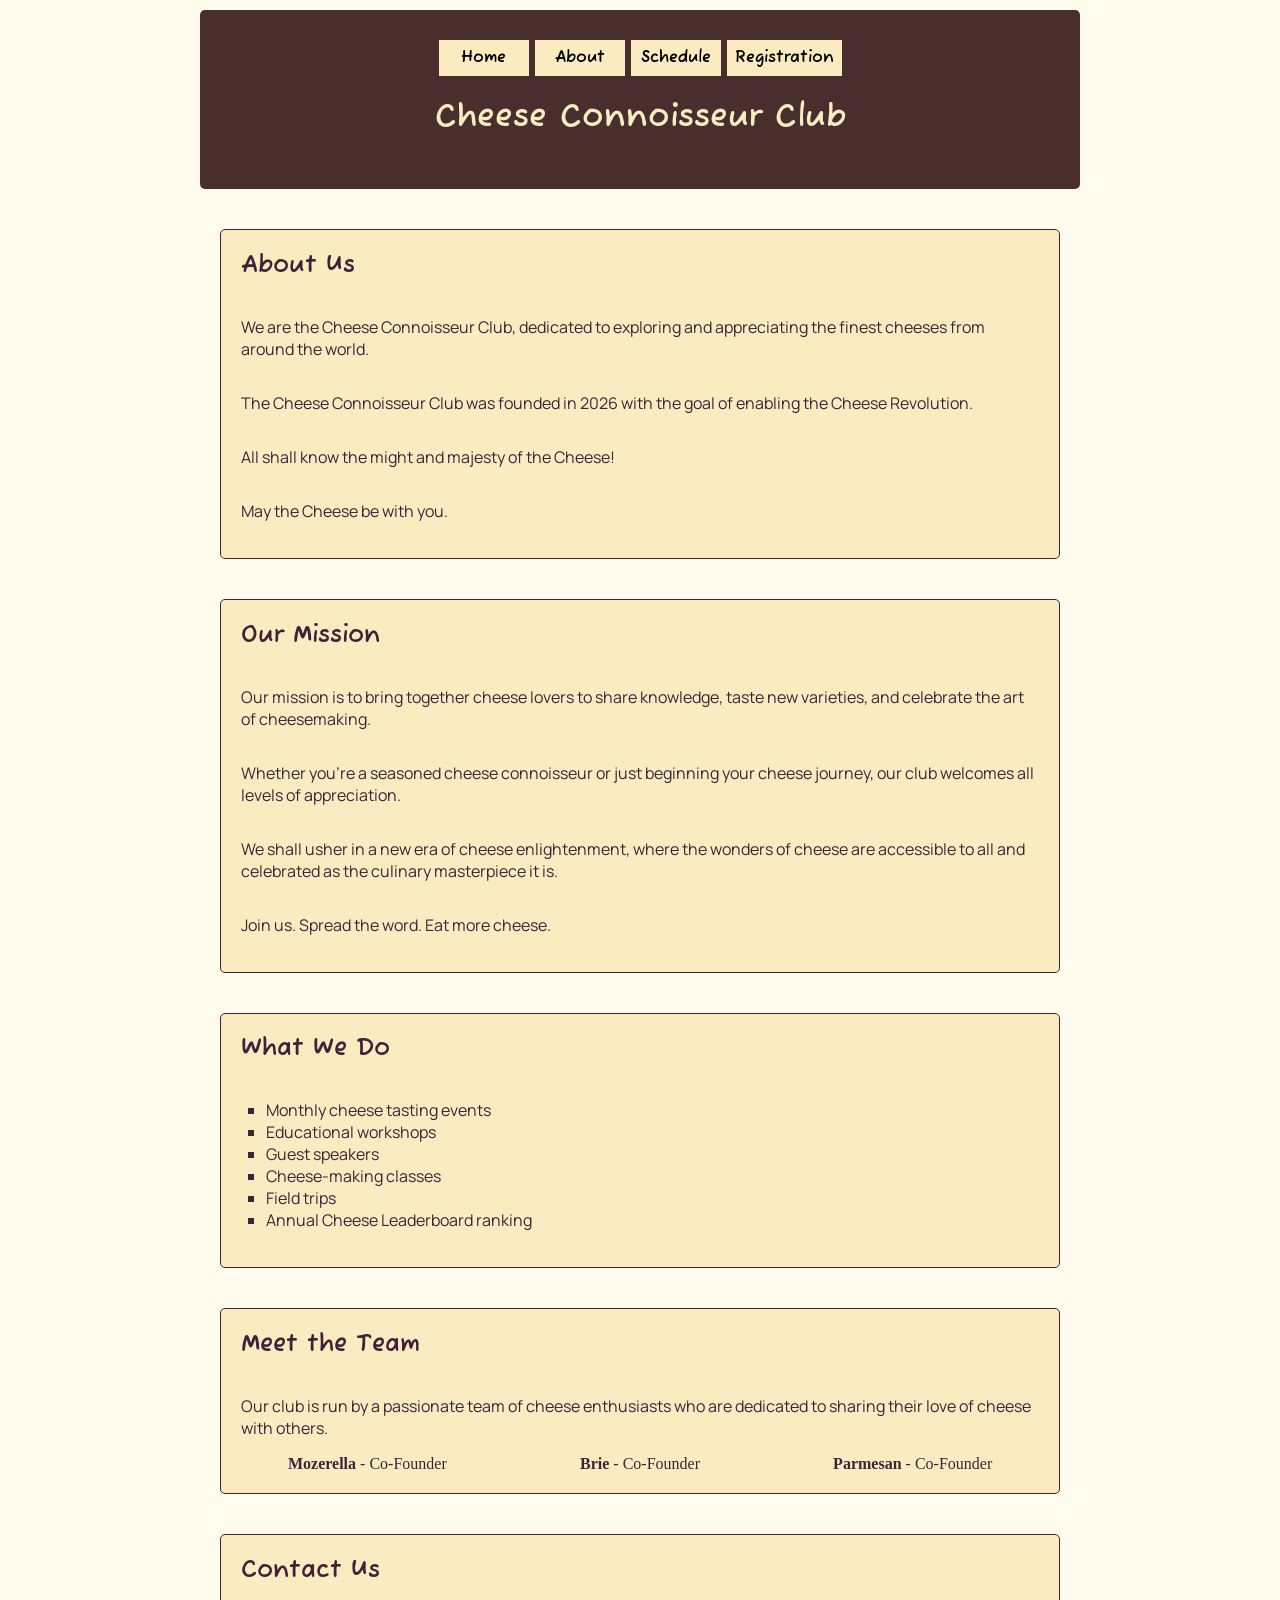
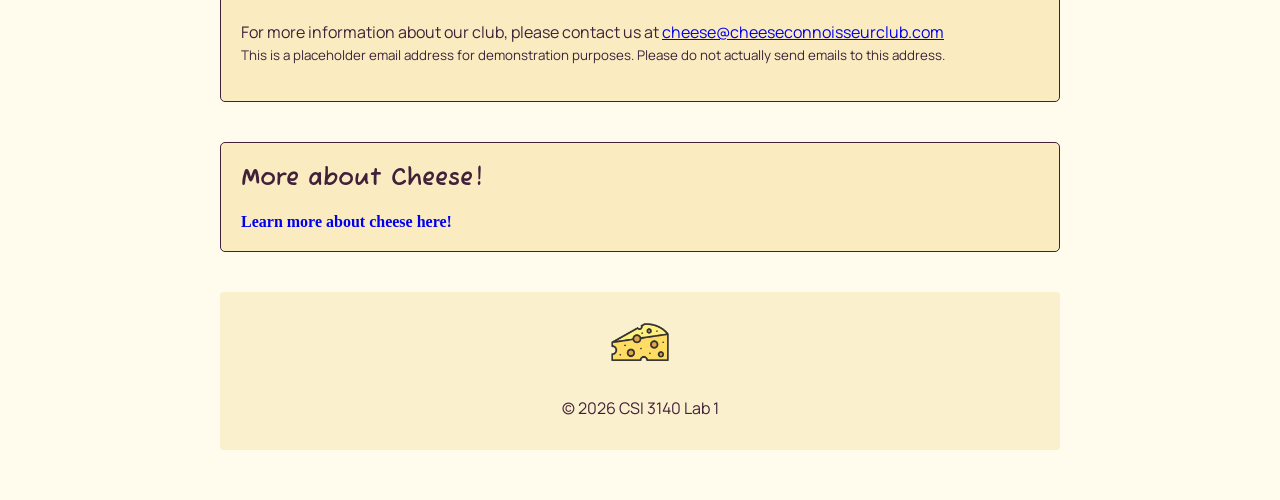
==== about.html @ c9a7000f "Tried to fix the overflow issues with the mailto link and the pledge of allegiance." ====
<!--Author: Olina Zhao-->
<!-- Later Modified by Rachel Luo  -->
<!DOCTYPE html>
<html lang="en">
<head>
    <meta charset="UTF-8">
    <meta name="viewport" content="width=device-width, initial-scale=1.0">
    <title>About Us</title>
    <link rel="stylesheet" href="style.css">
</head>

<body class="about">

<header class="site-header">
    <nav class="main-nav" aria-label="Main navigation">
        <a href="index.html">Home</a>
        <a href="about.html">About</a>
        <a href="schedule.html">Schedule</a>
        <a href="registration.html">Registration</a>
    </nav>

    <h1>Cheese Connoisseur Club</h1>
</header>

<main class="about-main">

    <section class="about-section">
        <h2>About Us</h2>
        <p>
            We are the Cheese Connoisseur Club, dedicated to exploring and
            appreciating the finest cheeses from around the world.
        </p>

        <p>The Cheese Connoisseur Club was founded in 2026 with the goal of enabling the Cheese Revolution.</p>
        <p>All shall know the might and majesty of the Cheese!</p>
        <p>May the Cheese be with you.</p>
    </section>

    <section class="about-section mission">
        <h2>Our Mission</h2>

        <p>
            Our mission is to bring together cheese lovers to share knowledge,
            taste new varieties, and celebrate the art of cheesemaking.
        </p>

        <p>
            Whether you're a seasoned cheese connoisseur or just beginning
            your cheese journey, our club welcomes all levels of appreciation.
        </p>

        <p>
            We shall usher in a new era of cheese enlightenment, where the wonders of cheese are accessible to all and celebrated as the culinary masterpiece it is.
        </p>

        <p>
            Join us. Spread the word. Eat more cheese.
        </p>
    </section>

    <section class="about-section activities">
        <h2>What We Do</h2>

        <ul class="activity-list">
            <li>Monthly cheese tasting events</li>
            <li>Educational workshops</li>
            <li>Guest speakers</li>
            <li>Cheese-making classes</li>
            <li>Field trips</li>
            <li>Annual Cheese Leaderboard ranking</li>
        </ul>
    </section>

    
    <section class="about-section team"> 
        <h2>Meet the Team</h2>
        <p>
            Our club is run by a passionate team of cheese enthusiasts who are dedicated to sharing their love of cheese with others.
        </p>
        <section class="team-list"> 
            <div><strong>Mozerella</strong> - Co-Founder</div>
            <div><strong>Brie</strong> - Co-Founder</div>
            <div><strong>Parmesan</strong> - Co-Founder</div>
        </section>
    </section>

    <section class="about-section contact">
        <h2>Contact Us</h2>
        <p>
            For more information about our club, please contact us at
            <a href="mailto:cheese@cheeseconnoisseurclub.com">cheese@cheeseconnoisseurclub.com</a>
            <br>
            <small>This is a placeholder email address for demonstration purposes. Please do not actually send emails to this address.</small>
    </section>

    <section class="about-section info">
        <h2>More about Cheese!</h2>

        <a class="external-link"
           href="https://en.wikipedia.org/wiki/Cheese"
           target="_blank">
           Learn more about cheese here!
        </a>
    </section>


</main>

<footer>
    <img src="Images/cheese_icon_png.png" alt="Cheese Icon" width="70">
    <p>&copy; 2026 CSI 3140 Lab 1</p>
</footer>

</body>
</html>
---- style.css ----
/* Typography */  
@import url('https://fonts.googleapis.com/css2?family=Fuzzy+Bubbles:wght@400;700&family=Manrope:wght@200..800&display=swap');
@import url('https://fonts.googleapis.com/css2?family=Fuzzy+Bubbles:wght@400;700&family=Manrope:wght@200..800&display=swap');

/* GLOBAL STYLES -----------------------------------------------------------------------------*/

*,
*::before,
*::after {
    box-sizing: border-box;
}

/*Container*/
.container {
    width: min(90%, 900px);
    margin: 0 auto;
    color:#41213a; 
    padding: 20px;
    max-width: 900px;
    font-family: "Manrope", sans-serif;
}

/*Card*/
.card {
  background-color: #faecc0;
  border: 1px solid #4a2e2e;
  border-radius: 8px;
  padding: 20px;
  margin-bottom: 20px;
}

/*Header*/
header {
  font-family: "Fuzzy Bubbles", sans-serif;
  text-align: center;
  padding: 20px;
  background-color: #4a2e2e;
  color: #faecc0;
  border-radius: 5px;
}

/*Todo with nav bar?*/
.site-header{
  font-family: "Fuzzy Bubbles", sans-serif;
  text-align: center;
  margin-bottom: 20px;
  padding: 30px;
}

h2 {
  
  font-family: "Fuzzy Bubbles", sans-serif;
}

/*Attempt to use @media*/
@media (max-width: 600px) {

    h1 {
        font-size: 1.8rem;
    }

    h2{
        font-size: 1.5rem;
    }

}

p {
  font-family: "Manrope", sans-serif;
}

ul {
  font-family: "Manrope", sans-serif;
} 

/*Button*/
button{
  padding: 10px 20px;
  background-color: #4a2e2e;
  color: #faecc0;
  border: none;
  border-radius: 4px;
  cursor: pointer;
  font-size: 20px;
  justify-content: center;
  text-align: center;
}

/*Images*/
img {
    max-width: 100%;
    height: auto;
}


/*Navigation Bar: it is a global component*/
nav a {
  display: inline-block; 
  min-width: 90px;
  padding: 8px;
  background: #faecc0;
  color: black;
  text-align: center;
  text-decoration: none;
  font-weight: bold;
}

@media (max-width: 600px) {
  nav a {
    flex-direction: column;
  }
}

/*body background and font*/
body{
  background-color:rgb(255, 252, 238);
  padding: 10px;
  color:#41213a;
  cursor: url('./Images/cursor.png'), auto;   
  box-sizing: border-box; /*TA said this would be helpful (TODO: Figure out how to use this)*/
}

/*footer*/
footer {
  text-align: center;
  padding: 15px;
  background-color: rgba(250, 236, 192, 0.7);
  border: none;
  border-radius: 4px;
  margin-top: 30px;
  margin: 40px 20px;
}

/*TODO: REMOVE ONE OF THESE*/
/*this one is specifically for schedule page*/
footer.schedule_footer {
  position: fixed;   
  bottom: 0;         
  left: 410px;           
  right: 410px;          
  z-index: 1000;     
  background-color: rgba(250, 236, 192, 0.95); 
  margin: 40px 20px;
  padding: 15px;
  
  display: flex;
  justify-content: center;
  align-items: center;
  gap: 15px;
  border-radius: 4px;
}

/*Part G*/
button:focus,
input:focus,
select:focus,
textarea:focus {
outline: 3px solid #4a2e2e;
outline-offset: 2px;
}

/*For Nav Bar*/
a:focus {
outline: 3px solid #faecb0;
outline-offset: 2px;
}

/*INDEX PAGE -----------------------------------------------------------------------------*/

.main_table {
  /* prevents double-thick borders between cells */
  border-collapse: collapse; 
  /* width: 80%; */

  /* Center the table */
  margin-left: auto;
  margin-right: auto;
  font-family: "Manrope", sans-serif;

}

/*lines around header cells and data cells*/
.main_table th, .main_table td {
  border: 1px solid #4a2e2e; 
  padding: 10px;          
  text-align: left;         
}

/*header row background*/
.main_table th {
  background-color: #faecc0;
}
 
.cheese-ranks {
  text-align: center; 
}


/*Configure Margins*/
fieldset {
  margin-bottom: 20px;
  padding: 20px;
}

label {
  display: block;
  margin-bottom: 5px;
}

input { 
  padding: 8px;
  width: 100%; /*This is just the recommendations from VSCode, what the heck*/
}

/*REGISTRATION PAGE ------------------------------------------------------------------*/

.register-page{
  margin: auto;
  color:#41213a; 
  box-sizing: border-box;
}

.register-form{
  margin: auto;
  background-color: #faecc0;
  border-radius: 5px;
  padding: 20px;
}

.register-form fieldset {
    border: none;
    display: flex;
    flex-direction: column;
    gap: 1rem;
    padding: 20px;
}

/*For the Registration page fields*/
.form-input {
  display: flex;
  flex-direction: column;
  gap: 0.4rem;
  border: none;
  border-radius: 4px;
  accent-color: #4a2e2e; 
}

.form-input input,
.form-input select,
.form-input textarea {
    width: 100%;
    padding: 8px;
    box-sizing: border-box;
}

.content-header {
  text-align: center;
  padding: 15px;
  background-color: #faecc0;
  border: none;
  border-radius: 4px;
  margin-top: 30px;
  margin: 40px 20px;
}

/*Age slider*/
.slider-group{
  display: flex;
  flex-direction: row;
  align-items: center;
  gap: 10px;
}

.slider{
  accent-color: #4a2e2e;
}

/*.slider-group input[type="range"] {
  flex: 1;
}*/

/*radio buttons*/
.radio-group {
  display: flex;
  gap: 5px;
  margin-right: 15px;
  accent-color: #4a2e2e;
  margin: 20px;
}

/*GRID IS HERE!!!*/
.radio-grid label {
  font-size: 14px; 
  display: grid;
  grid-template-columns: repeat(auto-fit, minmax(150px, 1fr));
  gap: 10px;
}

/*TODO: FIX CHECKBOXES*/
/*checkboxes*/
.checkbox-group {
  display: flex;
  flex-direction: row;
  align-items: flex-start;
  gap: 10px;
  accent-color: #4a2e2e;
}

.checkbox-group label {
  display: flex;
  align-items: flex-start;
   min-width: 0;
    overflow-wrap: break-word;
} 

.form-input textarea {
 width: 100%;
 padding: 8px;
 resize: none;
 box-sizing: border-box
}

/*button*/
.submit{
  text-align: center;
  margin-top: 20px;
}

/*TODO: FIX THIS*/
input:required:invalid {
  border: 2px solid red;
  border-radius: 4px;
}

input:required:valid {
  display: block;
}


/*SCHEDULE PAGE -----------------------------------------------------------------------------*/
/*schedule page, table format*/
body.schedule_body{
  background-image: url(../Images/cheese_bg.jpg);
  background-size: cover;
  background-position: center;
  background-attachment: fixed;
  display: flex;
  justify-content: center;
  align-items: flex-start;
  min-height: 100vh;
}
.schedule_body .page_wrapper {
  width: 100%;
  max-width: 800px;
  margin: 40px 20px;
  border-radius: 8px;
  padding: 30px;
  background-color: rgba(255, 202, 241, 0.5); /*50% opacity*/
  box-shadow: 0 4px 15px rgba(0, 0, 0, 0.15);
}

.schedule_body{
  text-align: center;
  margin-bottom: 20px;
}
.schedule_table {
  border-collapse: collapse; 
  width: max-content; 
  margin: 20px auto;
}
.schedule_table caption {
  font-weight: bold;
  padding: 12px;
  background-color: #4a2e2e;
  color: #faecc0; 
  
  border: 1px solid #4a2e2e;
  border-bottom: none;
  text-align: center;
}
.schedule_table th, .schedule_table td {
  border: 1px solid #4a2e2e; 
  padding: 10px;          
  text-align: left;         
}
.schedule_table th {
  background-color: #faecc0;
}

/*ABOUT PAGE -----------------------------------------------------------------------------*/
.about{ 
  color:#41213a;
  max-width: 900px;
  margin: auto;
}

.about-section a {
    overflow-wrap: break-word;
}

.about-section {
  display: flex;
  flex-direction: column;
  margin-bottom: 30px;
  margin: 40px 20px;
  padding: 20px;
  padding-top: 0px;
  border: 1px solid #41213a;
  border-radius: 5px;
  background-color: #faecc0;
  
}

.team-list {
  display: grid;
  grid-template-columns: repeat(auto-fit, minmax(240px, 1fr));
  gap: 1.25rem;
  text-align: center;
}

.activity-list {
  list-style-type: square;
  padding-left: 25px;
}

.external-link {
  text-decoration: none;
  font-weight: bold;
}
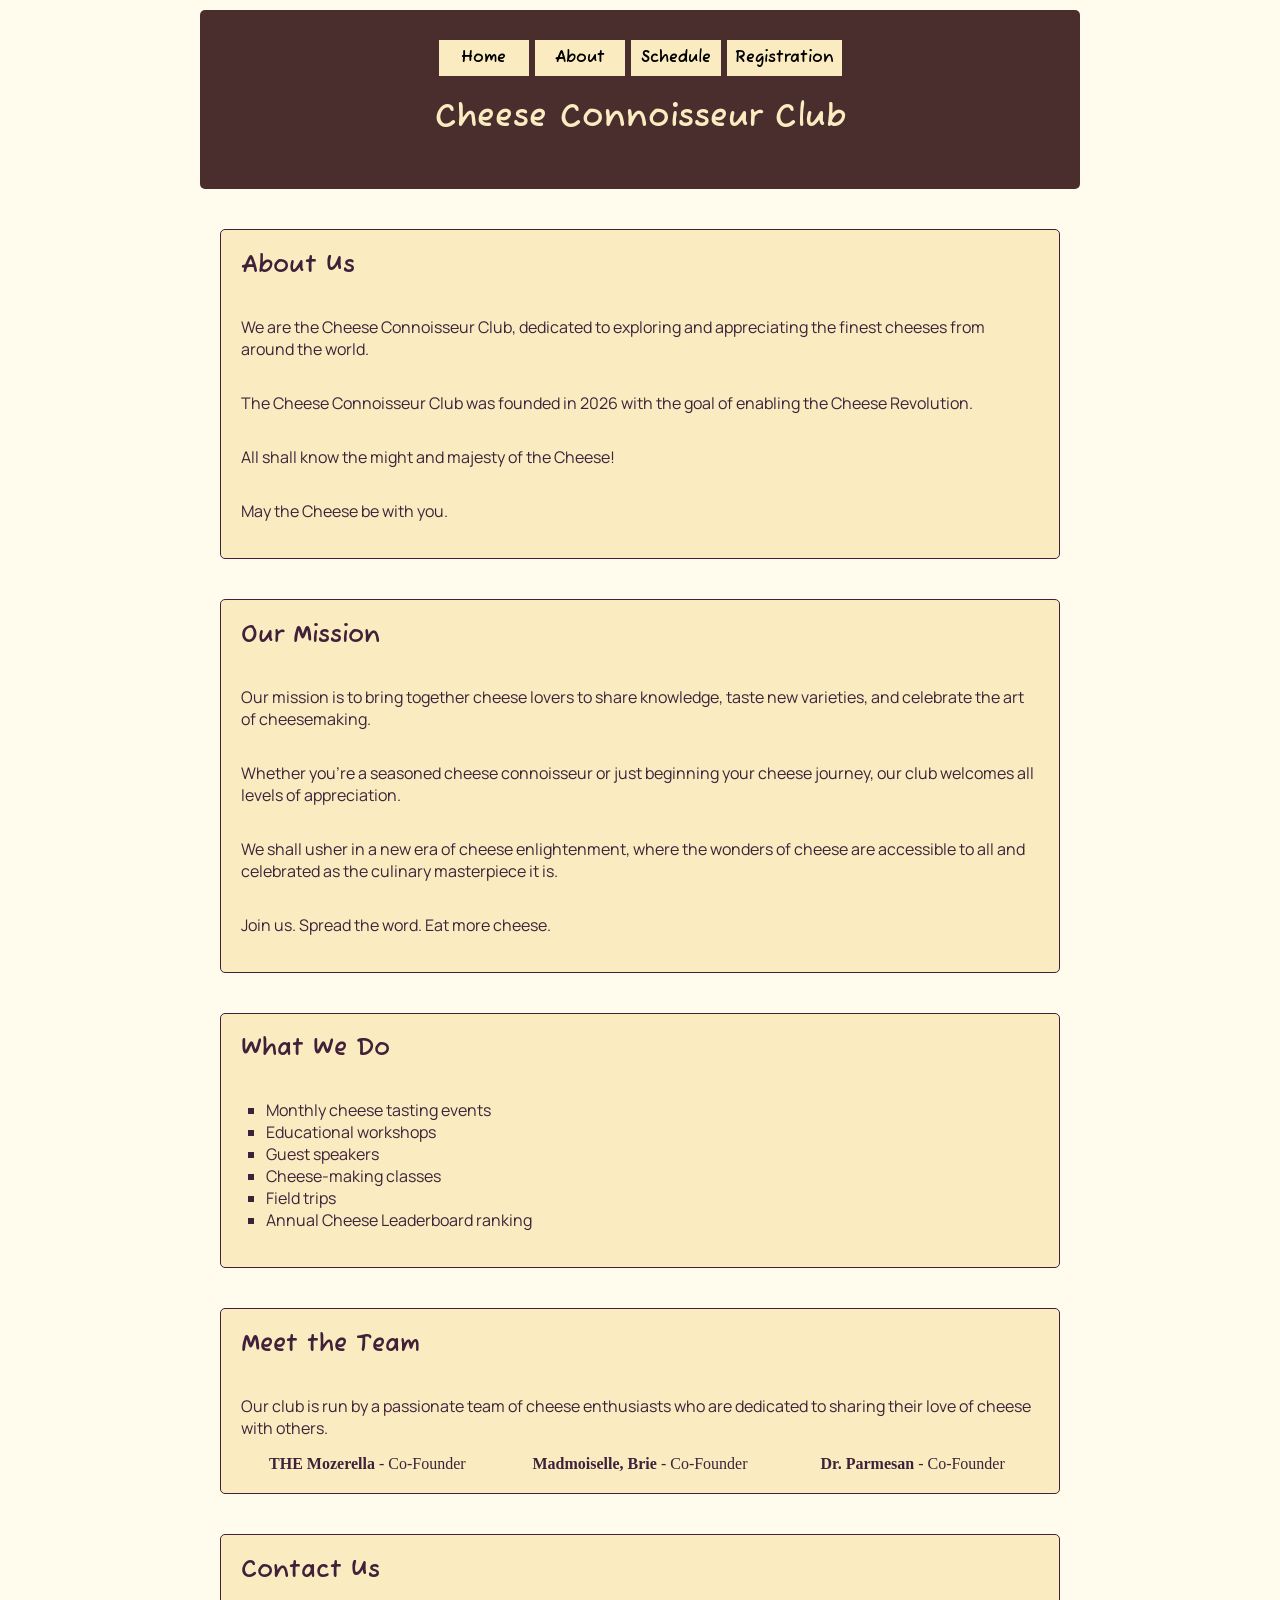
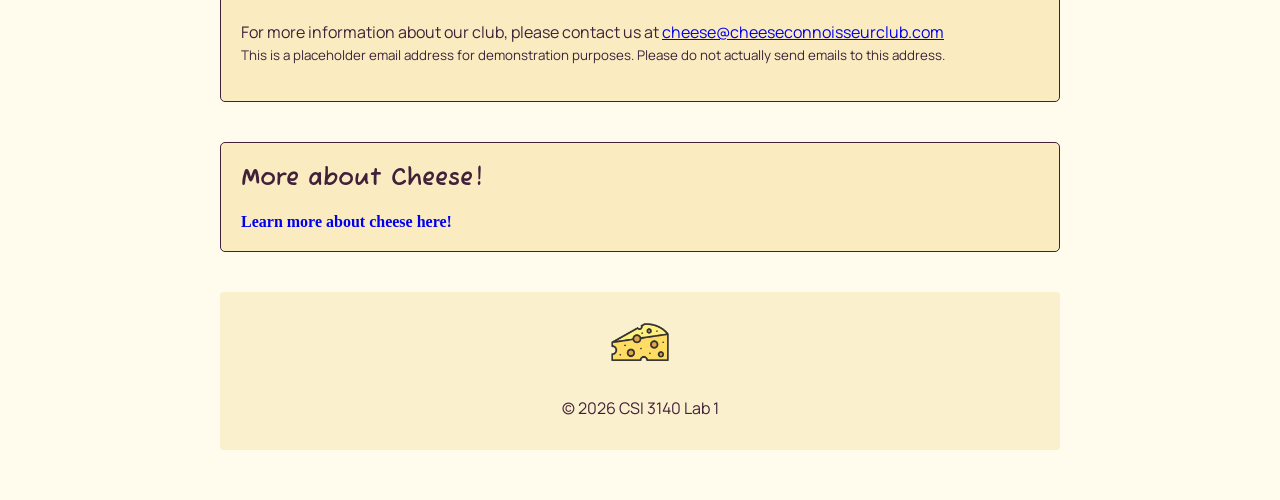
==== commit 6c4c76c4: "Added the comicsans to the Fuzzy Bubbles font-family. (Not Monrope yet)" ====
--- a/about.html
+++ b/about.html
@@ -78,9 +78,9 @@
             Our club is run by a passionate team of cheese enthusiasts who are dedicated to sharing their love of cheese with others.
         </p>
         <section class="team-list"> 
-            <div><strong>Mozerella</strong> - Co-Founder</div>
-            <div><strong>Brie</strong> - Co-Founder</div>
-            <div><strong>Parmesan</strong> - Co-Founder</div>
+            <div><strong>THE Mozerella</strong> - Co-Founder</div>
+            <div><strong>Madmoiselle, Brie</strong> - Co-Founder</div>
+            <div><strong>Dr. Parmesan</strong> - Co-Founder</div>
         </section>
     </section>
 
--- a/style.css
+++ b/style.css
@@ -12,12 +12,14 @@
 
 /*Container*/
 .container {
+    display: flex; /*Added Flex, cuz WHY NOT?*/
+    flex-direction: column;
     width: min(90%, 900px);
     margin: 0 auto;
     color:#41213a; 
     padding: 20px;
     max-width: 900px;
-    font-family: "Manrope", sans-serif;
+    font-family: "Manrope", comicsans, sans-serif;
 }
 
 /*Card*/
@@ -31,7 +33,7 @@
 
 /*Header*/
 header {
-  font-family: "Fuzzy Bubbles", sans-serif;
+  font-family: "Fuzzy Bubbles", comicsans, sans-serif;
   text-align: center;
   padding: 20px;
   background-color: #4a2e2e;
@@ -41,7 +43,7 @@
 
 /*Todo with nav bar?*/
 .site-header{
-  font-family: "Fuzzy Bubbles", sans-serif;
+  font-family: "Fuzzy Bubbles", comicsans, sans-serif;
   text-align: center;
   margin-bottom: 20px;
   padding: 30px;
@@ -49,7 +51,7 @@
 
 h2 {
   
-  font-family: "Fuzzy Bubbles", sans-serif;
+  font-family: "Fuzzy Bubbles", comicsans, sans-serif;
 }
 
 /*Attempt to use @media*/
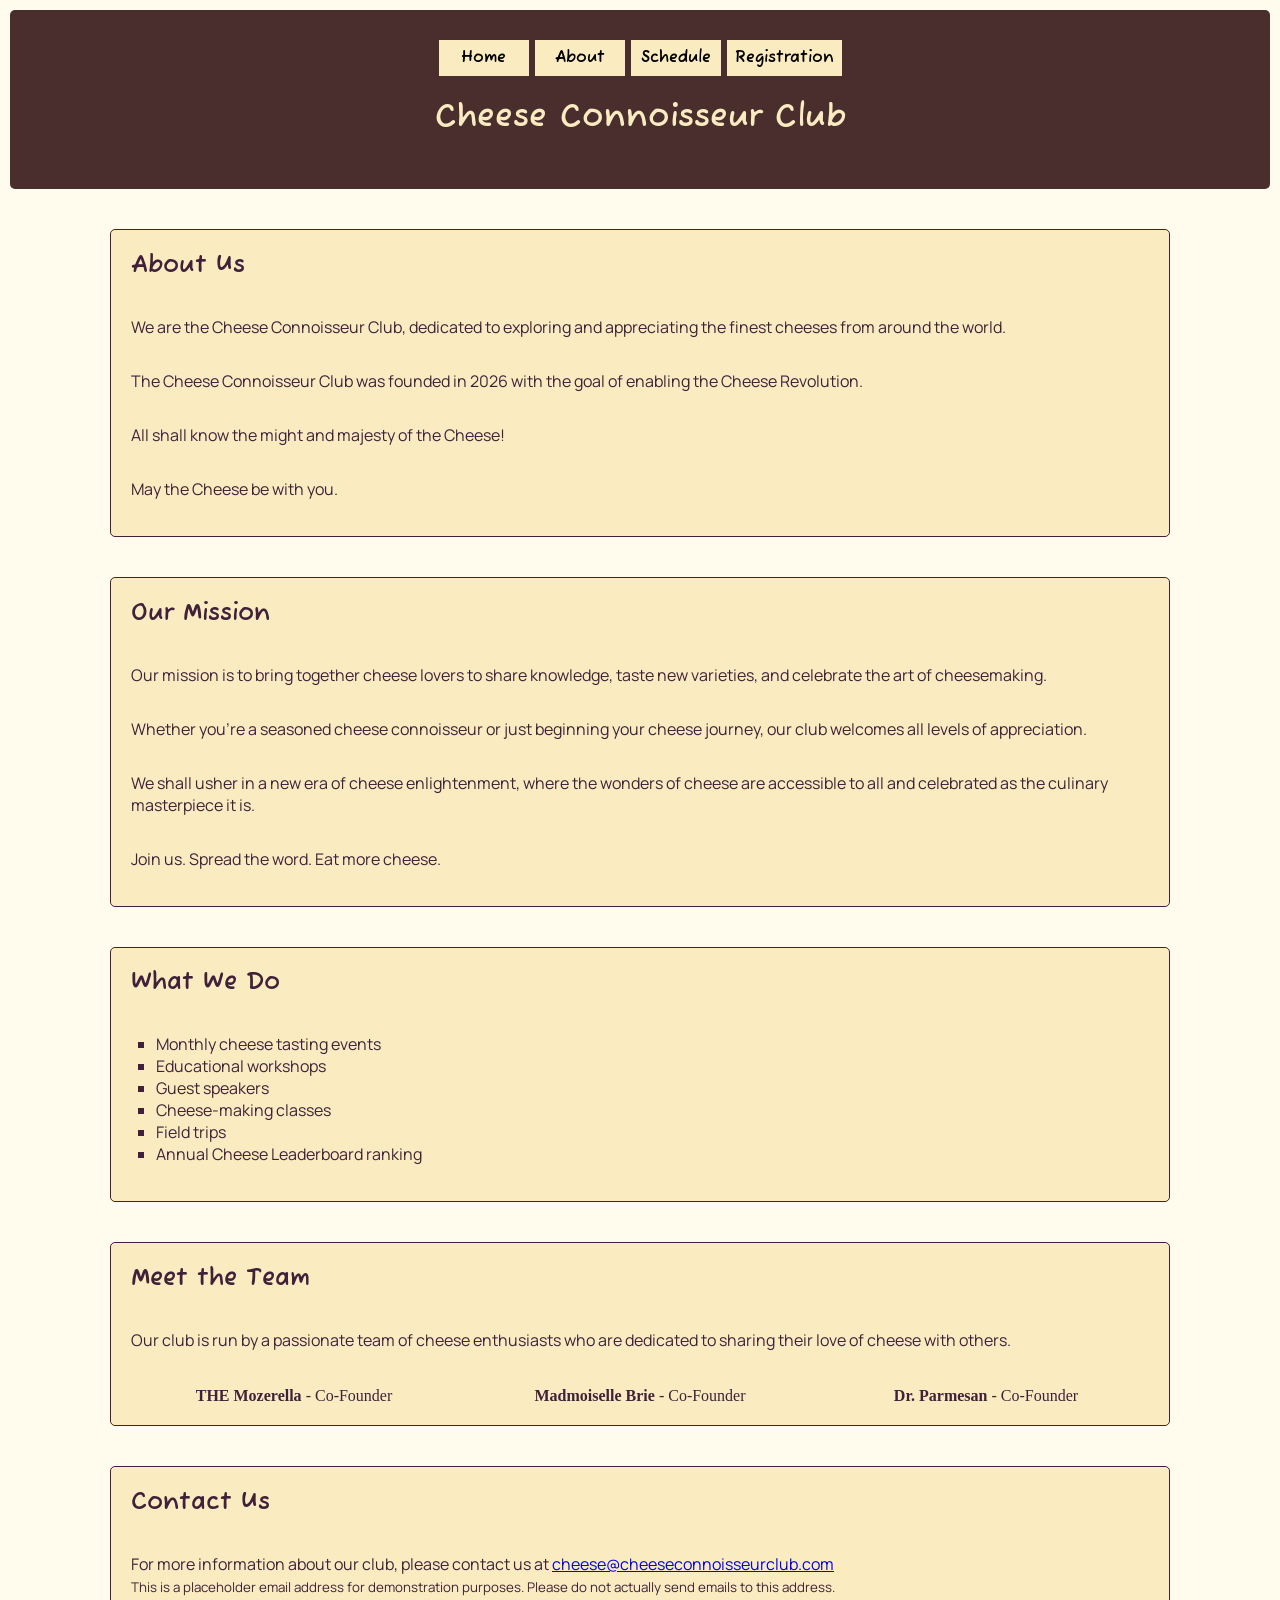
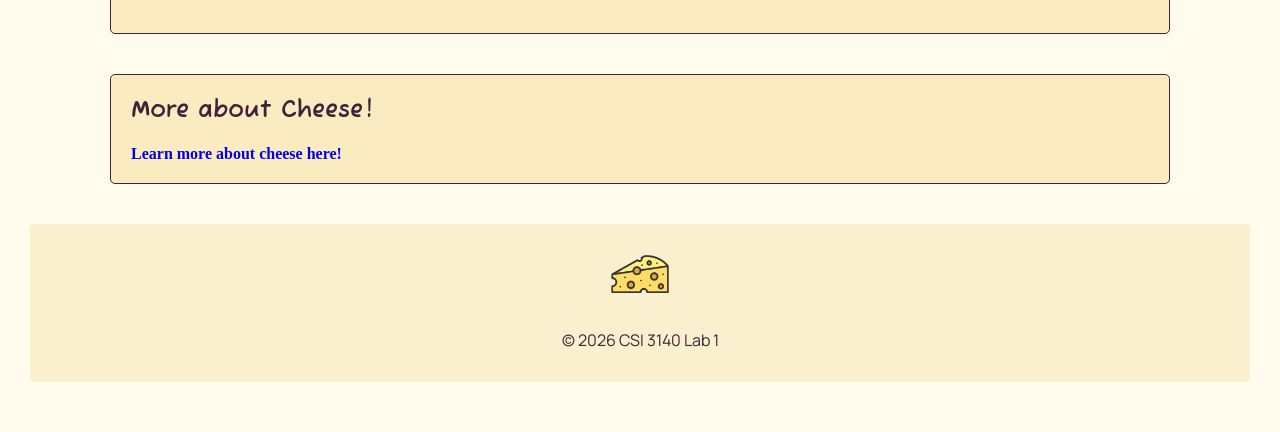
==== commit c9f545a5: "I don't remember all I did, but I did make some small changes to the about.html css portion of the c" ====
--- a/about.html
+++ b/about.html
@@ -79,7 +79,7 @@
         </p>
         <section class="team-list"> 
             <div><strong>THE Mozerella</strong> - Co-Founder</div>
-            <div><strong>Madmoiselle, Brie</strong> - Co-Founder</div>
+            <div><strong>Madmoiselle Brie</strong> - Co-Founder</div>
             <div><strong>Dr. Parmesan</strong> - Co-Founder</div>
         </section>
     </section>
@@ -91,6 +91,7 @@
             <a href="mailto:cheese@cheeseconnoisseurclub.com">cheese@cheeseconnoisseurclub.com</a>
             <br>
             <small>This is a placeholder email address for demonstration purposes. Please do not actually send emails to this address.</small>
+        </p>
     </section>
 
     <section class="about-section info">
--- a/style.css
+++ b/style.css
@@ -392,7 +392,11 @@
 /*ABOUT PAGE -----------------------------------------------------------------------------*/
 .about{ 
   color:#41213a;
-  max-width: 900px;
+  margin: auto;
+}
+
+.about-main{
+  max-width: 1100px;
   margin: auto;
 }
 
@@ -403,7 +407,7 @@
 .about-section {
   display: flex;
   flex-direction: column;
-  margin-bottom: 30px;
+  margin-bottom: 40px;
   margin: 40px 20px;
   padding: 20px;
   padding-top: 0px;
@@ -418,6 +422,7 @@
   grid-template-columns: repeat(auto-fit, minmax(240px, 1fr));
   gap: 1.25rem;
   text-align: center;
+  margin-top: 20px; /*Formatting so it looks nicer*/
 }
 
 .activity-list {
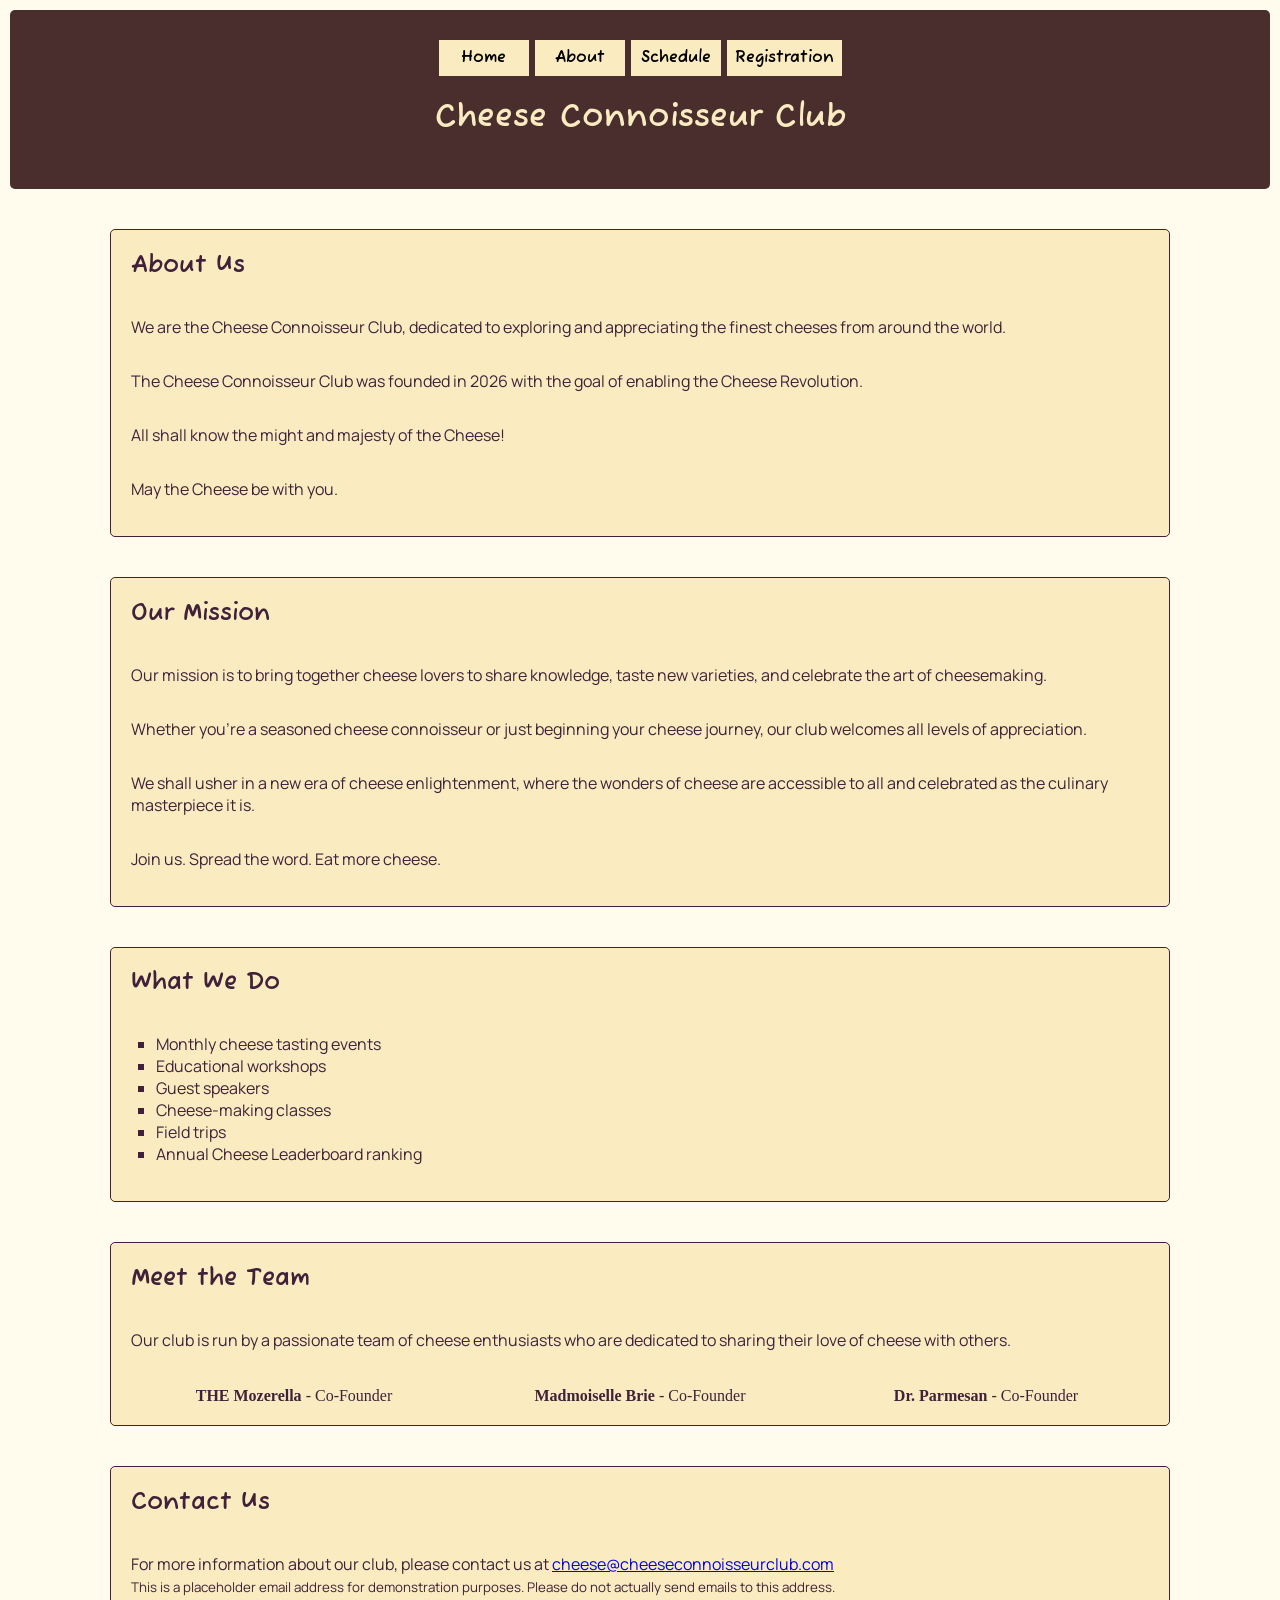
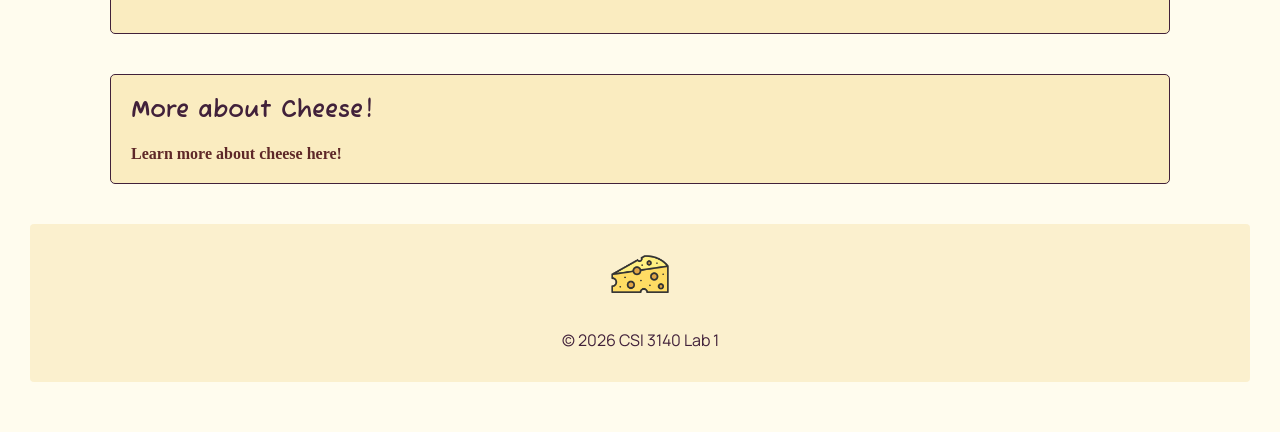
==== commit 1aa01d5d: "Fixed about.html team-list according to html checker recommendations" ====
--- a/about.html
+++ b/about.html
@@ -77,11 +77,11 @@
         <p>
             Our club is run by a passionate team of cheese enthusiasts who are dedicated to sharing their love of cheese with others.
         </p>
-        <section class="team-list"> 
+        <div class="team-list"> 
             <div><strong>THE Mozerella</strong> - Co-Founder</div>
             <div><strong>Madmoiselle Brie</strong> - Co-Founder</div>
             <div><strong>Dr. Parmesan</strong> - Co-Founder</div>
-        </section>
+        </div>
     </section>
 
     <section class="about-section contact">
--- a/style.css
+++ b/style.css
@@ -12,9 +12,6 @@
 
 /*Container*/
 .container {
-    display: flex; /*Added Flex, cuz WHY NOT?*/
-    flex-direction: column;
-    width: min(90%, 900px);
     margin: 0 auto;
     color:#41213a; 
     padding: 20px;
@@ -50,7 +47,6 @@
 }
 
 h2 {
-  
   font-family: "Fuzzy Bubbles", comicsans, sans-serif;
 }
 
@@ -109,7 +105,11 @@
 
 @media (max-width: 600px) {
   nav a {
+    display: flex;
     flex-direction: column;
+    max-width: 100%;
+    margin-bottom: 10px;
+    border-radius: 4px;
   }
 }
 
@@ -136,23 +136,29 @@
 /*TODO: REMOVE ONE OF THESE*/
 /*this one is specifically for schedule page*/
 footer.schedule_footer {
-  position: fixed;   
-  bottom: 0;         
-  left: 410px;           
-  right: 410px;          
-  z-index: 1000;     
+  margin-top: 40px;
+  margin-bottom: 20px;
+  margin-left: 20px;
+  margin-right: 20px;
+  width: 100%;
+  max-width: 800px;
+  box-sizing: border-box; 
   background-color: rgba(250, 236, 192, 0.95); 
-  margin: 40px 20px;
   padding: 15px;
-  
+  border-radius: 4px;
   display: flex;
   justify-content: center;
   align-items: center;
   gap: 15px;
-  border-radius: 4px;
-}
-
-/*Part G*/
+}
+
+.external-link {
+  text-decoration: none;
+  font-weight: bold;
+  color: #5e2828;
+}
+
+/*Part G: The Accessibility highlights*/
 button:focus,
 input:focus,
 select:focus,
@@ -167,6 +173,17 @@
 outline-offset: 2px;
 }
 
+/*Experimented for Fun*/
+button:hover, 
+input:hover, 
+select:hover,
+textarea:hover,
+a:hover {
+  background-color: #4a2e2e;
+  color: #faecc0;
+  transition: background-color 0.3s ease, color 0.3s ease;
+}
+
 /*INDEX PAGE -----------------------------------------------------------------------------*/
 
 .main_table {
@@ -302,17 +319,23 @@
 /*checkboxes*/
 .checkbox-group {
   display: flex;
-  flex-direction: row;
   align-items: flex-start;
+  flex-direction: column;
   gap: 10px;
   accent-color: #4a2e2e;
+  padding: 20px;
+}
+
+.checkbox-group input {
+  flex: 0 0 auto;
 }
 
 .checkbox-group label {
   display: flex;
   align-items: flex-start;
-   min-width: 0;
-    overflow-wrap: break-word;
+  overflow-wrap: break-word;
+  font-size: 0.9em; /*Just trying to check the boxes*/
+  min-width: 200px;
 } 
 
 .form-input textarea {
@@ -351,14 +374,46 @@
   align-items: flex-start;
   min-height: 100vh;
 }
+
 .schedule_body .page_wrapper {
+  flex: 1;
   width: 100%;
   max-width: 800px;
-  margin: 40px 20px;
+  margin: 40px 20px; 
   border-radius: 8px;
-  padding: 30px;
-  background-color: rgba(255, 202, 241, 0.5); /*50% opacity*/
+  
+  /* FIX: Lower the default padding for mobile screens */
+  padding: 20px; 
+  
+  background-color: rgba(255, 202, 241, 0.5);
   box-shadow: 0 4px 15px rgba(0, 0, 0, 0.15);
+  box-sizing: border-box; 
+}
+
+@media (max-width: 600px) {
+  body.schedule_body {
+    justify-content: flex-start; 
+  }
+  .page-container {
+    width: 100%;
+  }
+  .schedule_body .page_wrapper {
+    width: 100%; 
+    margin: 20px auto; 
+    padding: 15px;
+    box-sizing: border-box; 
+  }
+  .schedule_table {
+    display: block;
+    max-width: 100%;
+    overflow-x: auto;
+    white-space: nowrap; /* Keeps rows from squishing too tall */
+  }
+  footer.schedule_footer {
+    width: 92%; 
+    margin: 0 auto 20px auto; 
+    padding: 15px; 
+  }
 }
 
 .schedule_body{
@@ -367,7 +422,8 @@
 }
 .schedule_table {
   border-collapse: collapse; 
-  width: max-content; 
+  /* FIX: Change from 'max-content' to '100%' so it adapts to the screen */
+  width: 100%; 
   margin: 20px auto;
 }
 .schedule_table caption {
@@ -420,7 +476,7 @@
 .team-list {
   display: grid;
   grid-template-columns: repeat(auto-fit, minmax(240px, 1fr));
-  gap: 1.25rem;
+  gap: 1.25rem; /*REM USED HERE*/
   text-align: center;
   margin-top: 20px; /*Formatting so it looks nicer*/
 }
@@ -430,7 +486,7 @@
   padding-left: 25px;
 }
 
-.external-link {
-  text-decoration: none;
-  font-weight: bold;
+.about-section a:focus {
+outline: 2px solid #4a2e2e; 
+offset: 1px;
 }
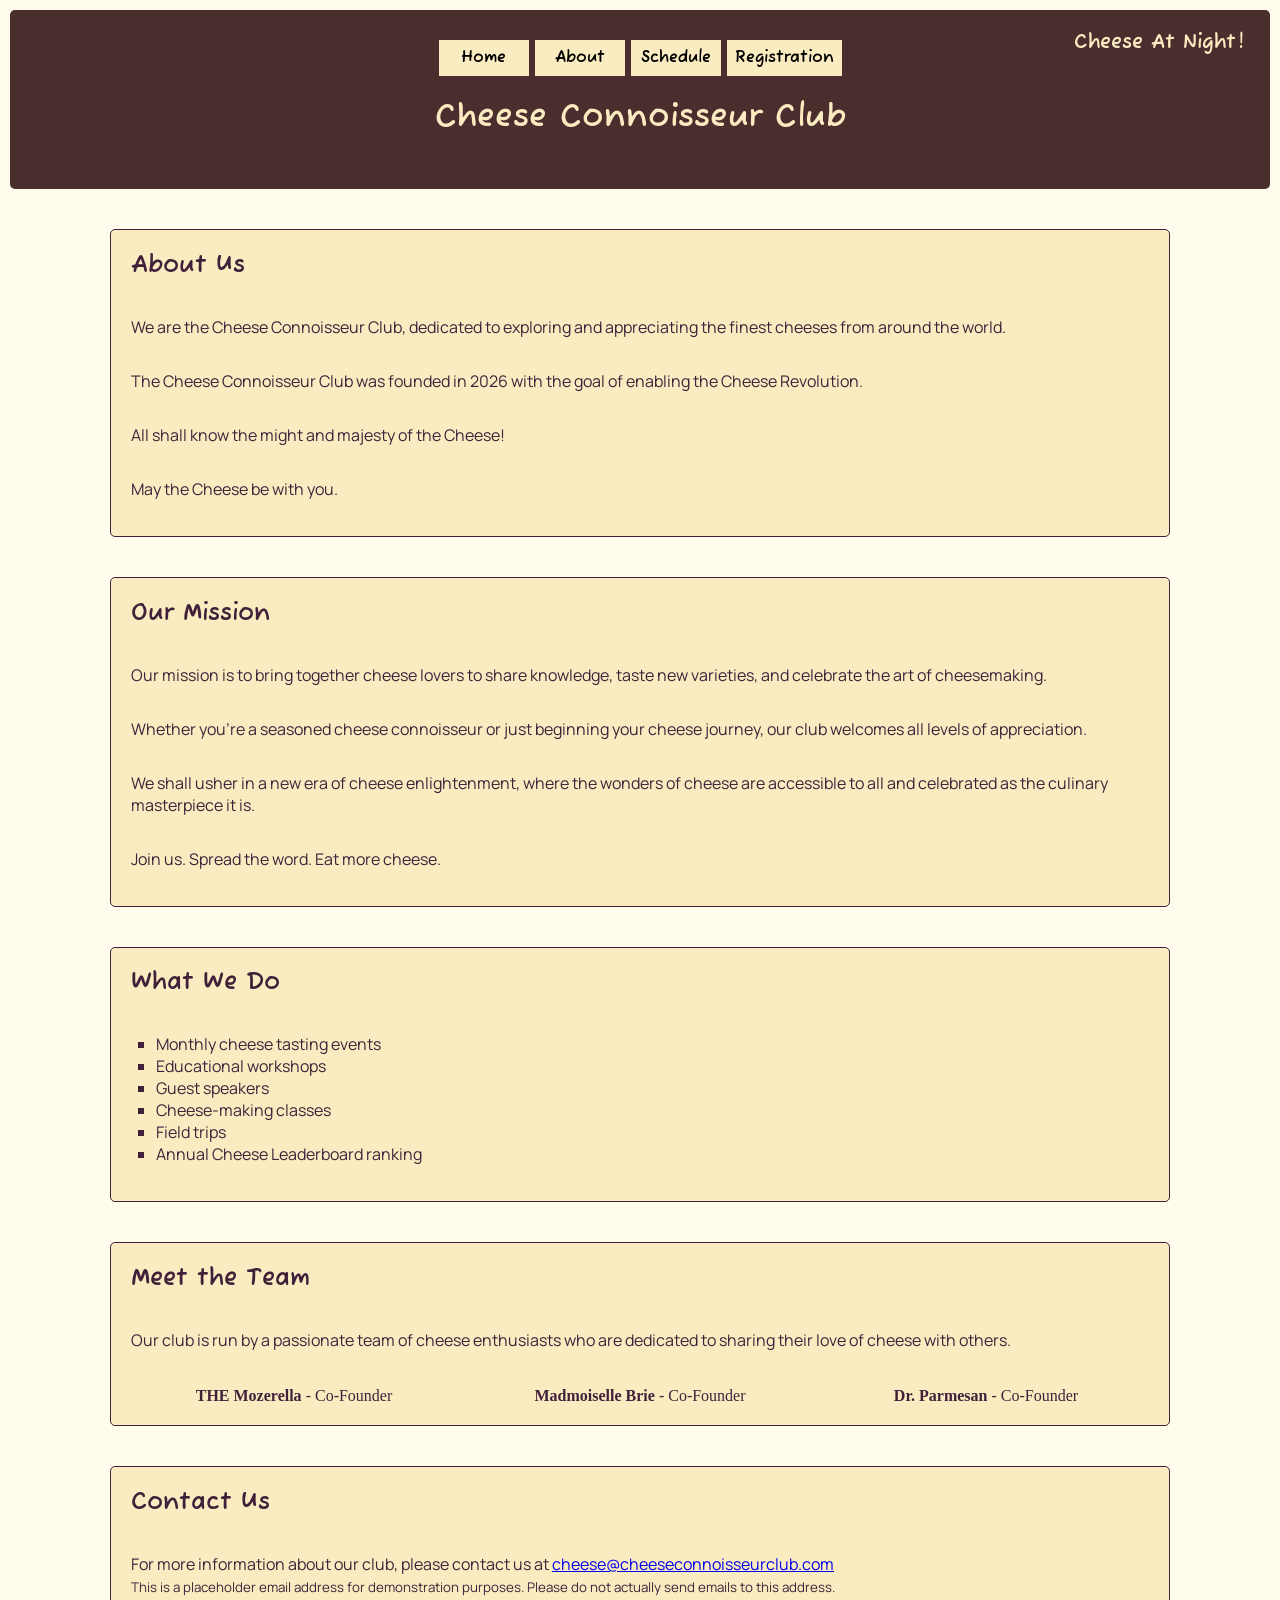
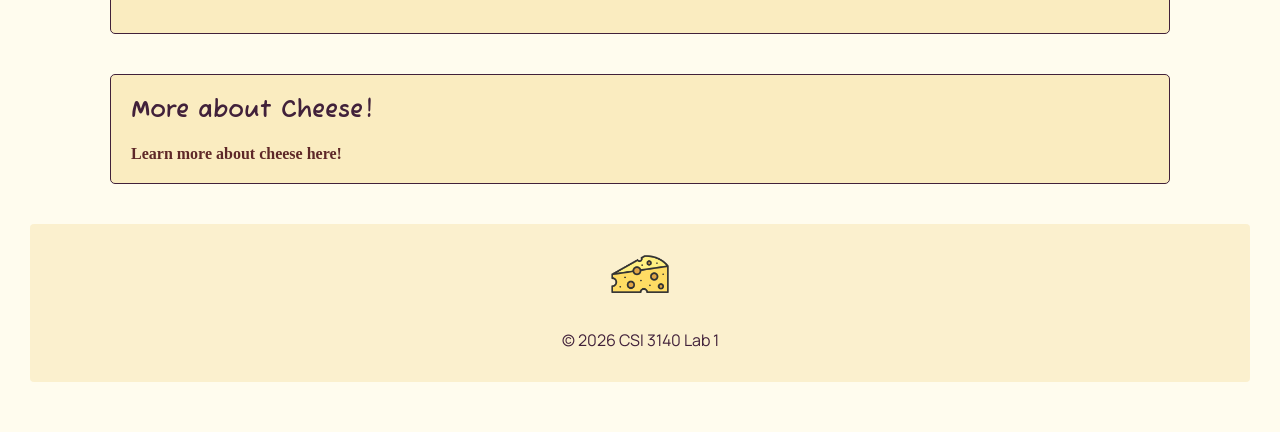
==== commit 9ba3cb57: "add dark mode globally. Specific changes in registration page." ====
--- a/about.html
+++ b/about.html
@@ -1,5 +1,5 @@
 <!--Author: Olina Zhao-->
-<!-- Later Modified by Rachel Luo  -->
+<!--Collab with Rachel Luo  -->
 <!DOCTYPE html>
 <html lang="en">
 <head>
@@ -7,9 +7,13 @@
     <meta name="viewport" content="width=device-width, initial-scale=1.0">
     <title>About Us</title>
     <link rel="stylesheet" href="style.css">
+
+    <script type="module" src="script.js"></script>
 </head>
 
 <body class="about">
+
+    <button id="theme-toggle" class="theme-btn">Cheese At Night!</button>
 
 <header class="site-header">
     <nav class="main-nav" aria-label="Main navigation">
--- a/style.css
+++ b/style.css
@@ -1,6 +1,8 @@
 /* Typography */  
 @import url('https://fonts.googleapis.com/css2?family=Fuzzy+Bubbles:wght@400;700&family=Manrope:wght@200..800&display=swap');
 @import url('https://fonts.googleapis.com/css2?family=Fuzzy+Bubbles:wght@400;700&family=Manrope:wght@200..800&display=swap');
+
+
 
 /* GLOBAL STYLES -----------------------------------------------------------------------------*/
 
@@ -52,7 +54,6 @@
 
 /*Attempt to use @media*/
 @media (max-width: 600px) {
-
     h1 {
         font-size: 1.8rem;
     }
@@ -60,7 +61,6 @@
     h2{
         font-size: 1.5rem;
     }
-
 }
 
 p {
@@ -113,14 +113,17 @@
   }
 }
 
+
 /*body background and font*/
-body{
+body {
   background-color:rgb(255, 252, 238);
   padding: 10px;
   color:#41213a;
-  cursor: url('./Images/cursor.png'), auto;   
+  /* Cheese - https://www.cursors-4u.com/cursor/foo53 */
+  cursor: url('https://cdn.cursors-4u.net/previews/cheese-dd380ef6-32.webp') 32 32, auto !important;
   box-sizing: border-box; /*TA said this would be helpful (TODO: Figure out how to use this)*/
 }
+
 
 /*footer*/
 footer {
@@ -131,6 +134,289 @@
   border-radius: 4px;
   margin-top: 30px;
   margin: 40px 20px;
+}
+
+
+/* Seperate Content used in many html files */
+.content-block {
+  text-align: center;
+  padding: 15px;
+  background-color: #faecc0;
+  border: none;
+  border-radius: 4px;
+  margin-top: 30px;
+  margin: 40px 20px;
+
+}
+
+
+.external-link {
+  text-decoration: none;
+  font-weight: bold;
+  color: #5e2828;
+}
+
+#character-counter{
+  font-size: 0.8rem; 
+  text-align: right;
+}
+
+/*Part G: The Accessibility highlights*/
+button:focus,
+input:focus,
+select:focus,
+textarea:focus {
+outline: 3px solid #4a2e2e;
+outline-offset: 2px;
+}
+
+/*For Nav Bar*/
+a:focus {
+outline: 3px solid #faecb0;
+outline-offset: 2px;
+}
+
+/*Experimented for Fun*/
+button:hover, 
+input:hover, 
+select:hover,
+textarea:hover,
+a:hover {
+  background-color: #4a2e2e;
+  color: #faecc0;
+  transition: background-color 0.3s ease, color 0.3s ease;
+}
+
+/* ERROR CSS*/
+.error-message {
+  color: red;
+  font-size: 0.92rem;
+}
+
+.input-error {
+  border: 2px solid red;
+}
+
+#success-message{
+  display: none;
+  color: green; /*TODO: Change color*/
+  font-weight: bold;
+}
+
+#failure-message{
+  display: none;
+  color:#41213a;
+  font-weight: bold;
+}
+
+/*INDEX PAGE -----------------------------------------------------------------------------*/
+
+.main_table {
+  /* prevents double-thick borders between cells */
+  border-collapse: collapse; 
+  /* width: 80%; */
+
+  /* Center the table */
+  margin-left: auto;
+  margin-right: auto;
+  font-family: "Manrope", sans-serif;
+
+}
+
+/*lines around header cells and data cells*/
+.main_table th, .main_table td {
+  border: 1px solid #4a2e2e; 
+  padding: 10px;          
+  text-align: left;         
+}
+
+/*header row background*/
+.main_table th {
+  background-color: #faecc0;
+}
+ 
+.cheese-ranks {
+  text-align: center; 
+}
+
+
+/*Configure Margins*/
+fieldset {
+  margin-bottom: 20px;
+  padding: 20px;
+}
+
+label {
+  display: block;
+  margin-bottom: 5px;
+}
+
+input { 
+  padding: 8px;
+  width: 100%; /*This is just the recommendations from VSCode, what the heck*/
+}
+
+#announcements {
+  list-style-type: none; 
+  padding-right: 40px; /* padding left has 40px because its a list item  */
+}
+
+#announcements li {
+  margin-bottom: 10px; 
+  border: 2px solid black; 
+  padding: 8px; 
+  background-color: rgb(255, 252, 238);
+}
+
+/*REGISTRATION PAGE ------------------------------------------------------------------*/
+
+.register-page{
+  margin: auto;
+  color:#41213a; 
+  box-sizing: border-box;
+}
+
+.register-form{
+  margin: auto;
+  background-color: #faecc0;
+  border-radius: 5px;
+  padding: 20px;
+}
+
+.register-form fieldset {
+    border: none;
+    display: flex;
+    flex-direction: column;
+    gap: 1rem;
+    padding: 20px;
+}
+
+.register-form legend {
+    font-size: 1.5rem;
+    font-weight: bold;
+    margin-bottom: 10px;
+    text-align: center;
+}
+
+.register-form h2 {
+    font-size: 1rem;
+    font-weight: bold;
+    margin-bottom: 20px;
+}
+
+/*For the Registration page fields*/
+.form-input {
+  display: flex;
+  flex-direction: column;
+  gap: 0.4rem;
+  border: none;
+  border-radius: 4px;
+  accent-color: #4a2e2e; 
+}
+
+.form-input input,
+.form-input select,
+.form-input textarea {
+    width: 100%;
+    padding: 8px;
+    box-sizing: border-box;
+}
+
+/*Age slider*/
+.slider-group{
+  display: flex;
+  flex-direction: row;
+  align-items: center;
+  gap: 10px;
+}
+
+.slider{
+  accent-color: #4a2e2e;
+}
+
+/*.slider-group input[type="range"] {
+  flex: 1;
+}*/
+
+/*radio buttons*/
+.radio-group {
+  display: flex;
+  gap: 5px;
+  margin-right: 15px;
+  accent-color: #4a2e2e;
+  margin: 20px;
+}
+
+/*GRID IS HERE!!!*/
+.radio-grid label {
+  font-size: 14px; 
+  display: grid;
+  grid-template-columns: repeat(auto-fit, minmax(150px, 1fr));
+  gap: 10px;
+}
+
+/*TODO: FIX CHECKBOXES*/
+/*checkboxes*/
+.checkbox-group {
+  display: flex;
+  align-items: flex-start;
+  flex-direction: column;
+  gap: 10px;
+  accent-color: #4a2e2e;
+  padding: 20px;
+}
+
+.checkbox-group input {
+  flex: 0 0 auto;
+}
+
+.checkbox-group label {
+  display: flex;
+  align-items: flex-start;
+  overflow-wrap: break-word;
+  font-size: 0.9em; /*Just trying to check the boxes*/
+  min-width: 200px;
+} 
+
+.form-input textarea {
+ width: 100%;
+ padding: 8px;
+ resize: none;
+ box-sizing: border-box
+}
+
+/*button*/
+.submit{
+  text-align: center;
+  margin-top: 20px;
+}
+
+/*SCHEDULE PAGE -----------------------------------------------------------------------------*/
+/*schedule page, table format*/
+body.schedule_body{
+  background-image: url(../Images/cheese_bg.jpg);
+  background-size: cover;
+  background-position: center;
+  background-attachment: fixed;
+  display: flex;
+  justify-content: center;
+  align-items: flex-start;
+  min-height: 100vh;
+}
+
+.schedule_body .page_wrapper {
+  flex: 1;
+  width: 100%;
+  max-width: 800px;
+  margin: 40px 20px; 
+  border-radius: 8px;
+  
+  /* FIX: Lower the default padding for mobile screens */
+  padding: 20px; 
+  
+  background-color: rgba(255, 202, 241, 0.5);
+  box-shadow: 0 4px 15px rgba(0, 0, 0, 0.15);
+  box-sizing: border-box; 
 }
 
 /*TODO: REMOVE ONE OF THESE*/
@@ -152,243 +438,6 @@
   gap: 15px;
 }
 
-.external-link {
-  text-decoration: none;
-  font-weight: bold;
-  color: #5e2828;
-}
-
-/*Part G: The Accessibility highlights*/
-button:focus,
-input:focus,
-select:focus,
-textarea:focus {
-outline: 3px solid #4a2e2e;
-outline-offset: 2px;
-}
-
-/*For Nav Bar*/
-a:focus {
-outline: 3px solid #faecb0;
-outline-offset: 2px;
-}
-
-/*Experimented for Fun*/
-button:hover, 
-input:hover, 
-select:hover,
-textarea:hover,
-a:hover {
-  background-color: #4a2e2e;
-  color: #faecc0;
-  transition: background-color 0.3s ease, color 0.3s ease;
-}
-
-/*INDEX PAGE -----------------------------------------------------------------------------*/
-
-.main_table {
-  /* prevents double-thick borders between cells */
-  border-collapse: collapse; 
-  /* width: 80%; */
-
-  /* Center the table */
-  margin-left: auto;
-  margin-right: auto;
-  font-family: "Manrope", sans-serif;
-
-}
-
-/*lines around header cells and data cells*/
-.main_table th, .main_table td {
-  border: 1px solid #4a2e2e; 
-  padding: 10px;          
-  text-align: left;         
-}
-
-/*header row background*/
-.main_table th {
-  background-color: #faecc0;
-}
- 
-.cheese-ranks {
-  text-align: center; 
-}
-
-
-/*Configure Margins*/
-fieldset {
-  margin-bottom: 20px;
-  padding: 20px;
-}
-
-label {
-  display: block;
-  margin-bottom: 5px;
-}
-
-input { 
-  padding: 8px;
-  width: 100%; /*This is just the recommendations from VSCode, what the heck*/
-}
-
-/*REGISTRATION PAGE ------------------------------------------------------------------*/
-
-.register-page{
-  margin: auto;
-  color:#41213a; 
-  box-sizing: border-box;
-}
-
-.register-form{
-  margin: auto;
-  background-color: #faecc0;
-  border-radius: 5px;
-  padding: 20px;
-}
-
-.register-form fieldset {
-    border: none;
-    display: flex;
-    flex-direction: column;
-    gap: 1rem;
-    padding: 20px;
-}
-
-/*For the Registration page fields*/
-.form-input {
-  display: flex;
-  flex-direction: column;
-  gap: 0.4rem;
-  border: none;
-  border-radius: 4px;
-  accent-color: #4a2e2e; 
-}
-
-.form-input input,
-.form-input select,
-.form-input textarea {
-    width: 100%;
-    padding: 8px;
-    box-sizing: border-box;
-}
-
-.content-header {
-  text-align: center;
-  padding: 15px;
-  background-color: #faecc0;
-  border: none;
-  border-radius: 4px;
-  margin-top: 30px;
-  margin: 40px 20px;
-}
-
-/*Age slider*/
-.slider-group{
-  display: flex;
-  flex-direction: row;
-  align-items: center;
-  gap: 10px;
-}
-
-.slider{
-  accent-color: #4a2e2e;
-}
-
-/*.slider-group input[type="range"] {
-  flex: 1;
-}*/
-
-/*radio buttons*/
-.radio-group {
-  display: flex;
-  gap: 5px;
-  margin-right: 15px;
-  accent-color: #4a2e2e;
-  margin: 20px;
-}
-
-/*GRID IS HERE!!!*/
-.radio-grid label {
-  font-size: 14px; 
-  display: grid;
-  grid-template-columns: repeat(auto-fit, minmax(150px, 1fr));
-  gap: 10px;
-}
-
-/*TODO: FIX CHECKBOXES*/
-/*checkboxes*/
-.checkbox-group {
-  display: flex;
-  align-items: flex-start;
-  flex-direction: column;
-  gap: 10px;
-  accent-color: #4a2e2e;
-  padding: 20px;
-}
-
-.checkbox-group input {
-  flex: 0 0 auto;
-}
-
-.checkbox-group label {
-  display: flex;
-  align-items: flex-start;
-  overflow-wrap: break-word;
-  font-size: 0.9em; /*Just trying to check the boxes*/
-  min-width: 200px;
-} 
-
-.form-input textarea {
- width: 100%;
- padding: 8px;
- resize: none;
- box-sizing: border-box
-}
-
-/*button*/
-.submit{
-  text-align: center;
-  margin-top: 20px;
-}
-
-/*TODO: FIX THIS*/
-input:required:invalid {
-  border: 2px solid red;
-  border-radius: 4px;
-}
-
-input:required:valid {
-  display: block;
-}
-
-
-/*SCHEDULE PAGE -----------------------------------------------------------------------------*/
-/*schedule page, table format*/
-body.schedule_body{
-  background-image: url(../Images/cheese_bg.jpg);
-  background-size: cover;
-  background-position: center;
-  background-attachment: fixed;
-  display: flex;
-  justify-content: center;
-  align-items: flex-start;
-  min-height: 100vh;
-}
-
-.schedule_body .page_wrapper {
-  flex: 1;
-  width: 100%;
-  max-width: 800px;
-  margin: 40px 20px; 
-  border-radius: 8px;
-  
-  /* FIX: Lower the default padding for mobile screens */
-  padding: 20px; 
-  
-  background-color: rgba(255, 202, 241, 0.5);
-  box-shadow: 0 4px 15px rgba(0, 0, 0, 0.15);
-  box-sizing: border-box; 
-}
 
 @media (max-width: 600px) {
   body.schedule_body {
@@ -445,6 +494,14 @@
   background-color: #faecc0;
 }
 
+.schedule_table tbody tr:focus{
+  outline :3px solid #4a2e2e;
+}
+
+#event-description{
+  font-size: 0.9rem;
+
+}
 /*ABOUT PAGE -----------------------------------------------------------------------------*/
 .about{ 
   color:#41213a;
@@ -488,5 +545,117 @@
 
 .about-section a:focus {
 outline: 2px solid #4a2e2e; 
-offset: 1px;
+}
+
+/*THEME TOGGLE BUTTON -----------------------------------------------------------------------------*/
+
+.theme-btn {
+  font-family: "Fuzzy Bubbles", comicsans, sans-serif;
+  position: fixed;
+  top: 20px;
+  right: 20px;
+  z-index: 1000;
+  padding: 10px 15px;
+  background-color: #4a2e2e;
+  color: #faeac0;
+  border: none;
+  border-radius: 5px;
+  cursor: pointer;
+  font-weight: bold;
+}
+
+body.dark-mode .theme-btn {
+    background-color: #fae8c0;
+    color: #4a2e2e;
+}
+
+/*DARK MODE -----------------------------------------------------------------------------*/
+
+/* Apply black background globally across all pages */
+body.dark-mode {
+  background-color: #000000;
+  color: #f5f5f5;
+}
+
+body.dark-mode header,
+body.dark-mode .card,
+body.dark-mode .register-form,
+body.dark-mode .content-header,
+body.dark-mode .about-section,
+body.dark-mode nav a,
+body.dark-mode .schedule_table caption {
+  background-color: #b84d00; 
+  color: #ffffff; 
+  border-color: #8a3a00;
+}
+
+body.schedule_body.dark-mode {
+  background-image: url('../Images/cheese_dark_bg.jpg'); 
+    
+  background-color: #121212; 
+  color: #f5f5f5;
+
+}
+
+body.dark-mode header a,
+body.dark-mode .schedule_table th,
+body.dark-mode footer,
+body.dark-mode .content-block,
+body.dark-mode .about-section,
+body.dark-mode .main_table th{
+    background-color: #c57d49; 
+}
+
+body.dark-mode #announcements li {
+  background-color: #8a3a00; 
+}
+
+body.footer.dark-mode {
+  background-color: #c57d49; 
+  color: #ffffff; 
+  border-color: #8a3a00;
+}
+
+body.dark-mode .main_table td {
+    border-color: #8a3a00;
+}
+
+body.dark-mode nav a:hover {
+  background-color: #8a3a00;
+  color: #ffffff;
+}
+
+body.schedule_body.dark-mode .page_wrapper {
+  background-color: rgba(65, 63, 44, 0.7); 
+  box-shadow: 0 4px 15px rgba(0, 0, 0, 0.5); 
+}
+
+/* REGISTERATION PAGE IN DARK MODE -----------------------------------------------------------------------*/
+
+body.dark-mode input,
+body.dark-mode select,
+body.dark-mode textarea {
+  background-color: #222222; 
+  color: #ffffff; 
+}
+
+/* 2. Change the hover effect to a lighter grey instead of black/brown */
+body.dark-mode input:hover,
+body.dark-mode select:hover,
+body.dark-mode textarea:hover {
+  background-color: #555555; 
+  color: #ffffff;
+}
+
+body.dark-mode input::placeholder,
+body.dark-mode textarea::placeholder {
+  color: #626262; 
+}
+
+body.dark-mode .error-message {
+  color: #dfe65c;
+}
+
+body.dark-mode .input-error {
+  border: 2px solid #dfe65c;
 }
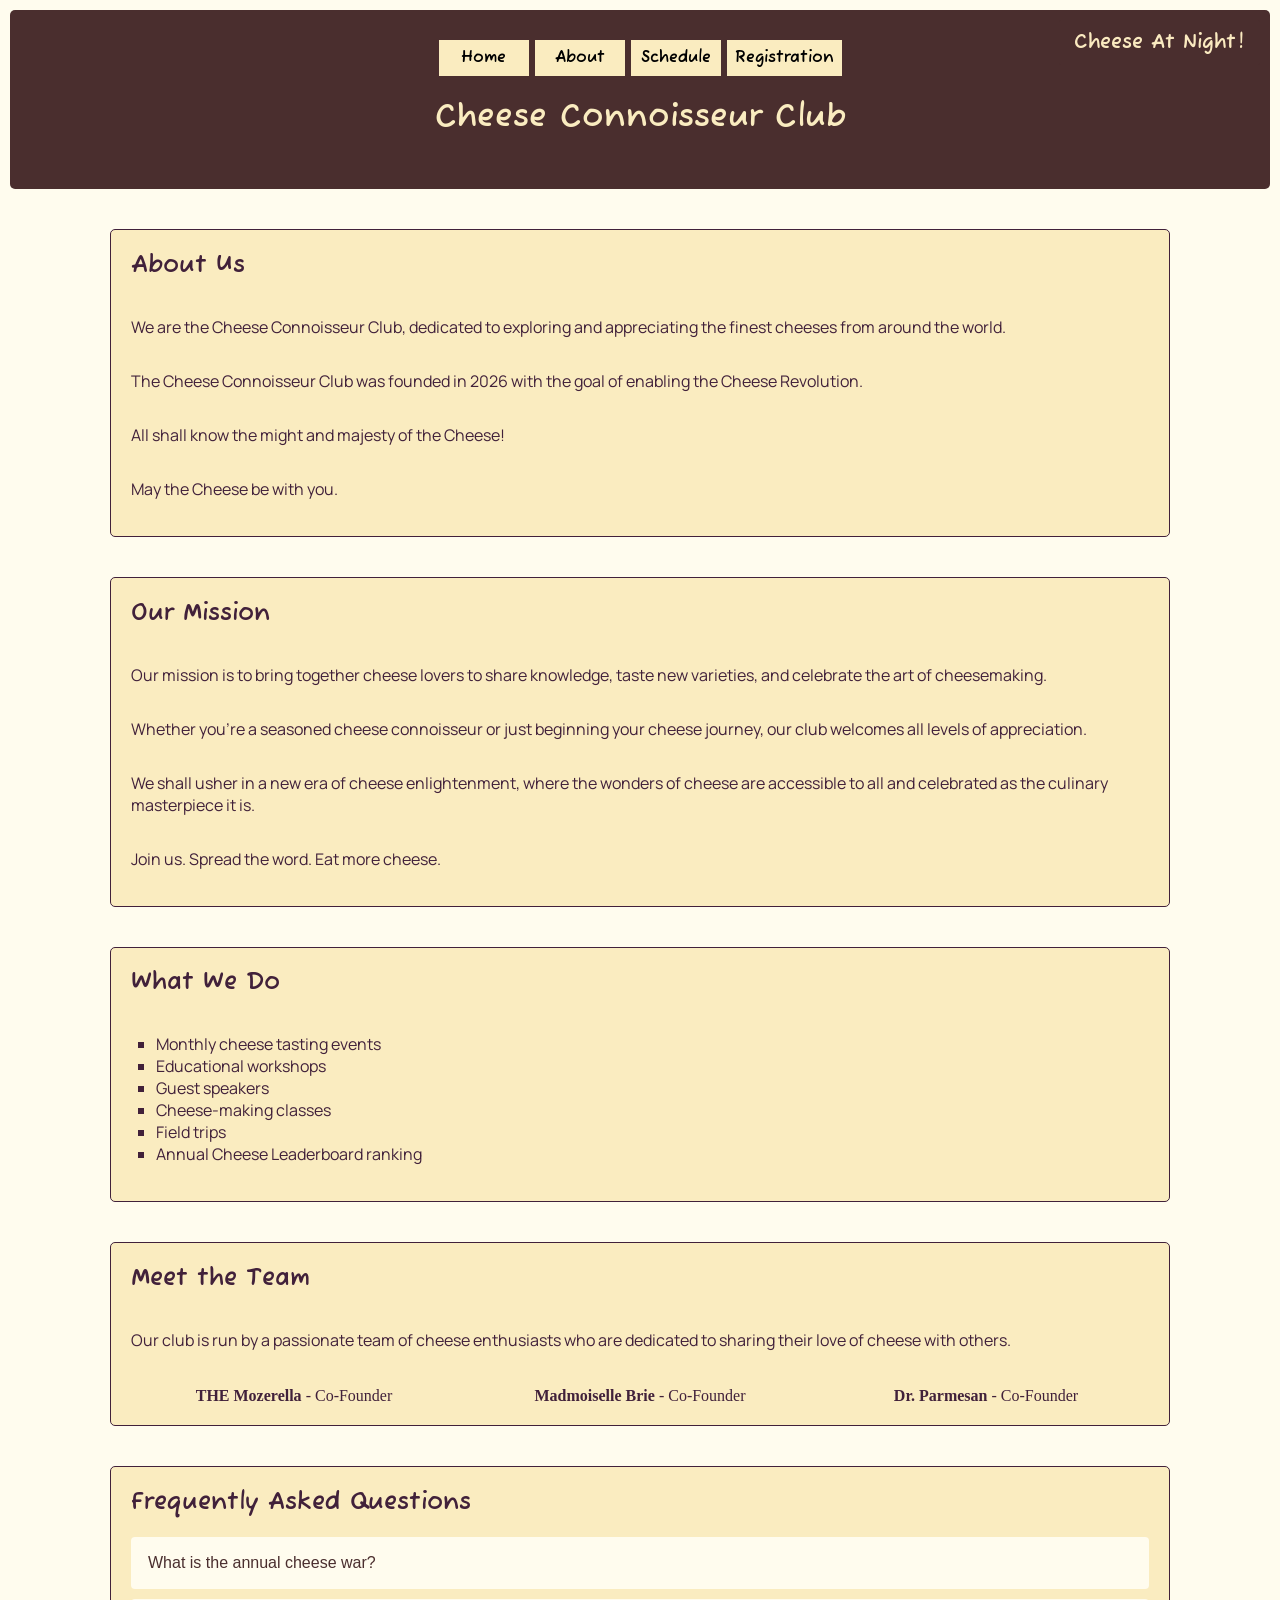
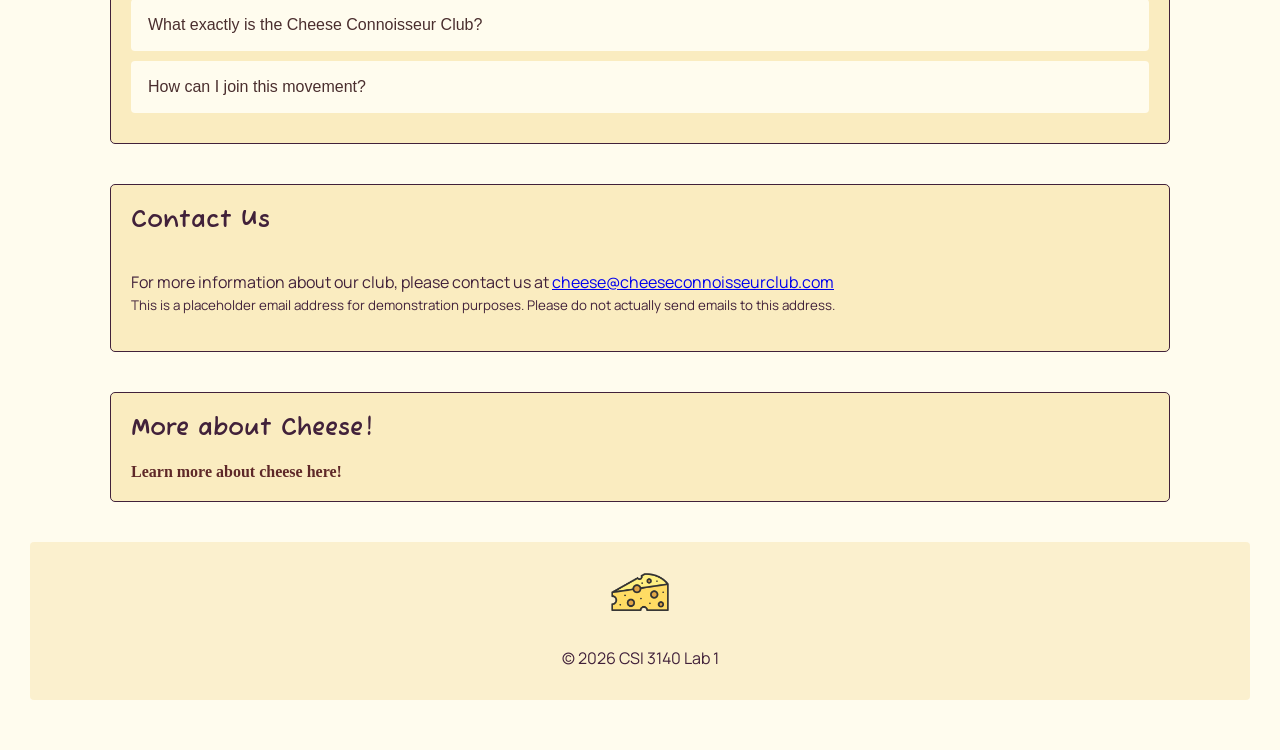
==== commit 398d466b: "feat: faq accordion with styling to fit theme and correct toggling logic" ====
--- a/about.html
+++ b/about.html
@@ -88,6 +88,24 @@
         </div>
     </section>
 
+    <section class="about-section faq"> 
+        <h2>Frequently Asked Questions</h2>
+        <button class="accordion">What is the annual cheese war?</button>
+        <div class="panel">
+        <p>The annual cheese war consists of 3 alliances, each led by a co-founder of the Cheese Club. It is a week filled with activites and the alliance with the most points wins the cheese wars and gets a CHEESE VICTORY trophy. </p>
+        </div>
+
+        <button class="accordion">What exactly is the Cheese Connoisseur Club?</button>
+        <div class="panel">
+        <p>The CCC is a club that allows its members to experience a world filled with cheese to the fullest, with many acitvities and events such as cheese tasting, cheese making, and cheese rankings. Our goal is to enable the Cheese Revolution! </p>
+        </div>
+
+        <button class="accordion">How can I join this movement? </button>
+        <div class="panel">
+        <p>Join us by filling out the form in the registration page correctly! Particpate in cheese rankings and the annual cheese wars! Most importantly, have fun and join the Cheese Revolution!!! </p>
+        </div>
+    </section>
+
     <section class="about-section contact">
         <h2>Contact Us</h2>
         <p>
--- a/style.css
+++ b/style.css
@@ -547,6 +547,31 @@
 outline: 2px solid #4a2e2e; 
 }
 
+/* Style the buttons that are used to open and close the accordion panel */
+.accordion {  
+  padding: 17px;
+  width: 100%;
+  text-align: left; 
+  transition: 0.4s;
+  background-color: rgb(255, 252, 238);
+  color:#4a2e2e;
+  margin-bottom: 10px;
+  font-size: 1rem;
+}
+
+.active, .accordion:hover {
+  background-color: #4a2e2e;
+  color: white;
+}
+
+.panel {
+  padding: 0 15px;
+  background-color: #faecc0;
+  display: none;
+  overflow: hidden;
+}
+
+
 /*THEME TOGGLE BUTTON -----------------------------------------------------------------------------*/
 
 .theme-btn {
@@ -559,14 +584,27 @@
   background-color: #4a2e2e;
   color: #faeac0;
   border: none;
-  border-radius: 5px;
+  border-radius: 2px;
   cursor: pointer;
   font-weight: bold;
 }
 
+@media (max-width: 600px) {
+  .theme-btn {
+    top: 10px;
+    right: 10px; 
+    padding: 6px 10px; 
+    font-size: 12px; 
+  }
+
+  .site-header {
+    padding-top: 50px; 
+  }
+}
+
 body.dark-mode .theme-btn {
-    background-color: #fae8c0;
-    color: #4a2e2e;
+  background-color: #fae8c0;
+  color: #4a2e2e;
 }
 
 /*DARK MODE -----------------------------------------------------------------------------*/
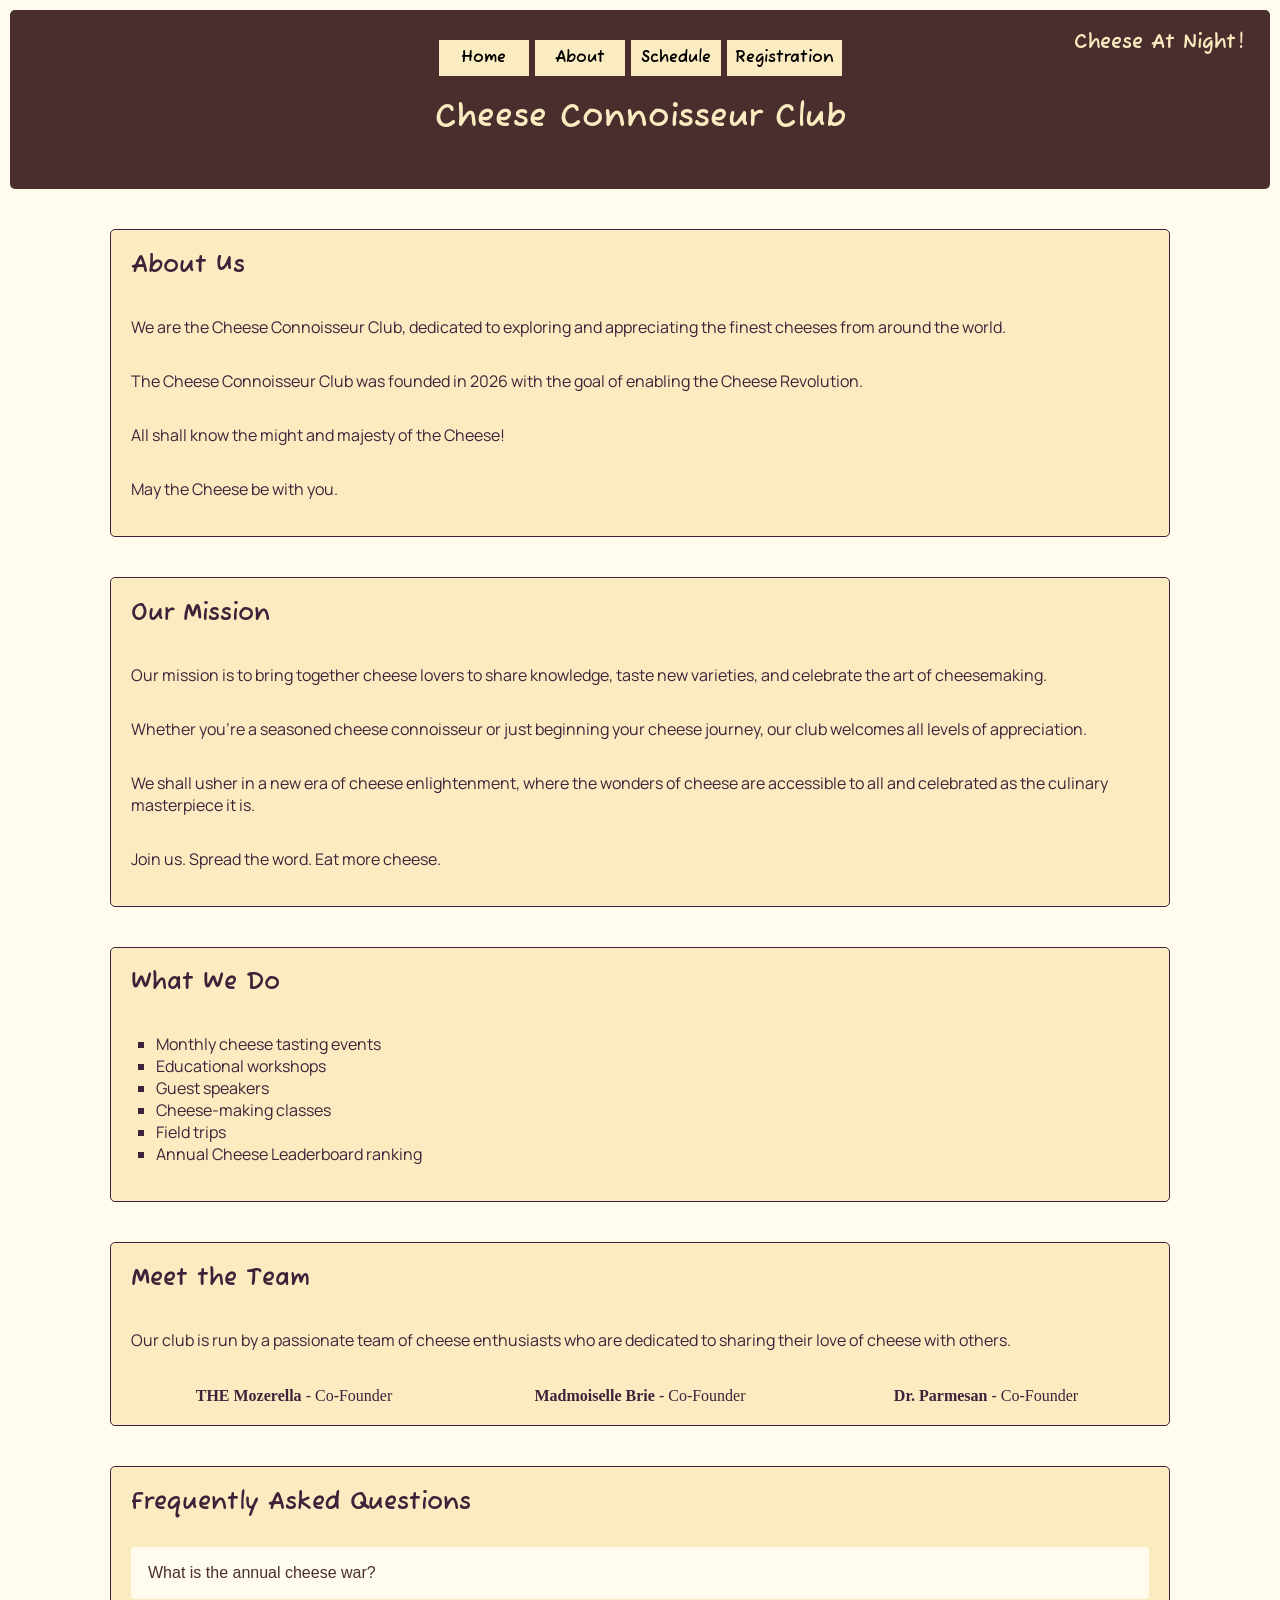
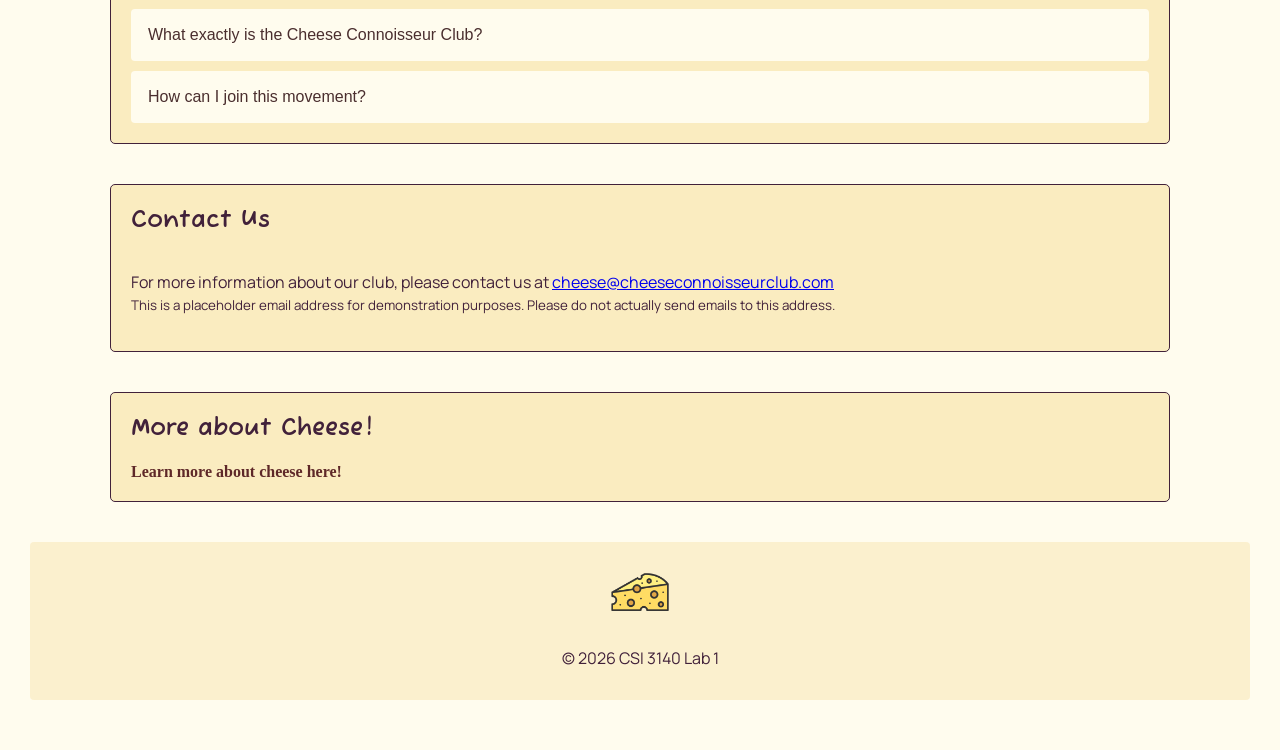
==== commit d0acd299: "feat: fix darkmode for FAQ and add comments for clarity for faq and announcements" ====
--- a/about.html
+++ b/about.html
@@ -40,6 +40,7 @@
         <p>May the Cheese be with you.</p>
     </section>
 
+
     <section class="about-section mission">
         <h2>Our Mission</h2>
 
@@ -74,7 +75,6 @@
             <li>Annual Cheese Leaderboard ranking</li>
         </ul>
     </section>
-
     
     <section class="about-section team"> 
         <h2>Meet the Team</h2>
@@ -88,6 +88,7 @@
         </div>
     </section>
 
+    <!-- Accordion for JavaScript to toggle between hiding and showing answers -->
     <section class="about-section faq"> 
         <h2>Frequently Asked Questions</h2>
         <button class="accordion">What is the annual cheese war?</button>
--- a/style.css
+++ b/style.css
@@ -555,8 +555,8 @@
   transition: 0.4s;
   background-color: rgb(255, 252, 238);
   color:#4a2e2e;
-  margin-bottom: 10px;
   font-size: 1rem;
+  margin-top: 10px;
 }
 
 .active, .accordion:hover {
@@ -569,6 +569,7 @@
   background-color: #faecc0;
   display: none;
   overflow: hidden;
+  margin-bottom: 10px;
 }
 
 
@@ -668,6 +669,19 @@
   box-shadow: 0 4px 15px rgba(0, 0, 0, 0.5); 
 }
 
+/* ABOUT ME PAGE IN DARK MODE ---------------------------------------------------------------------------- */
+body.dark-mode .panel { 
+  background-color: #c57d49; 
+}
+
+body.dark-mode .accordion { 
+  background-color: #8a3a00;
+  color:white; 
+}
+
+body.dark-mode .active, .accordion:hover {
+  background-color: #222222; 
+}
 /* REGISTERATION PAGE IN DARK MODE -----------------------------------------------------------------------*/
 
 body.dark-mode input,
